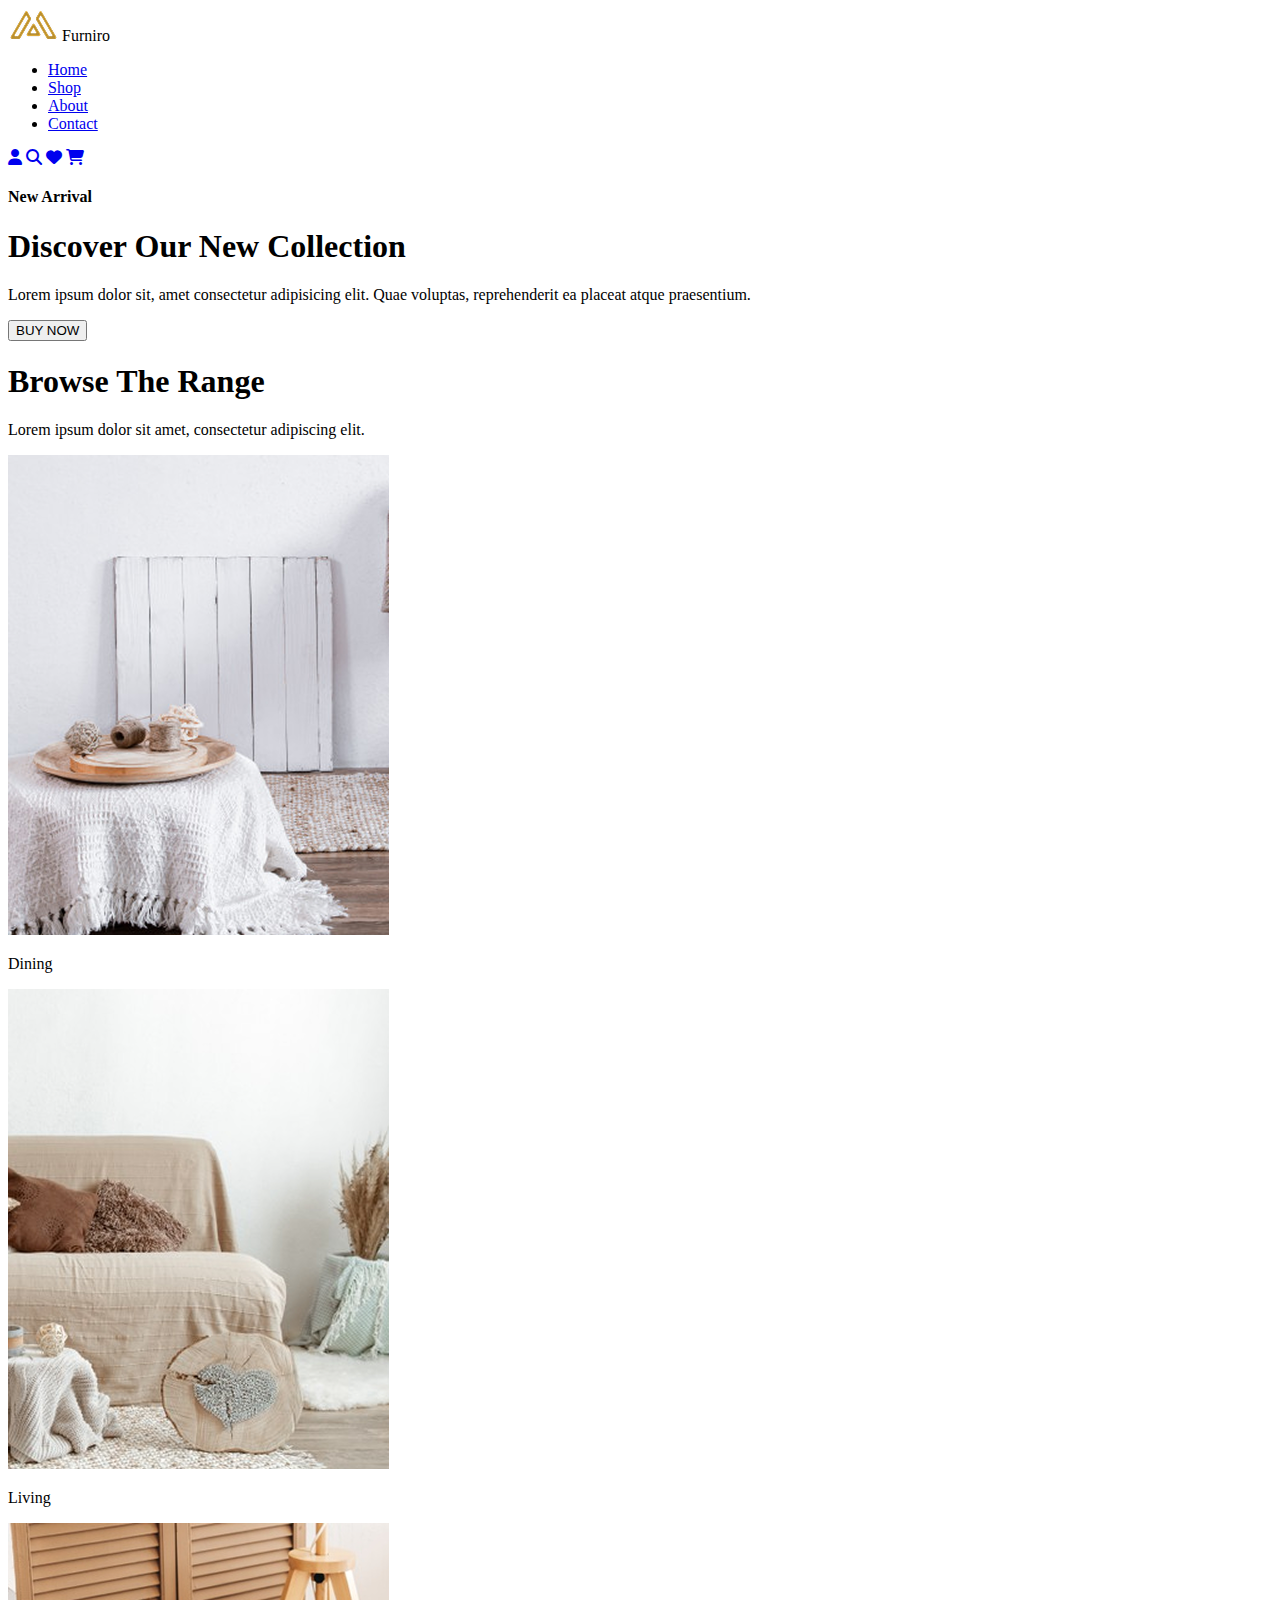
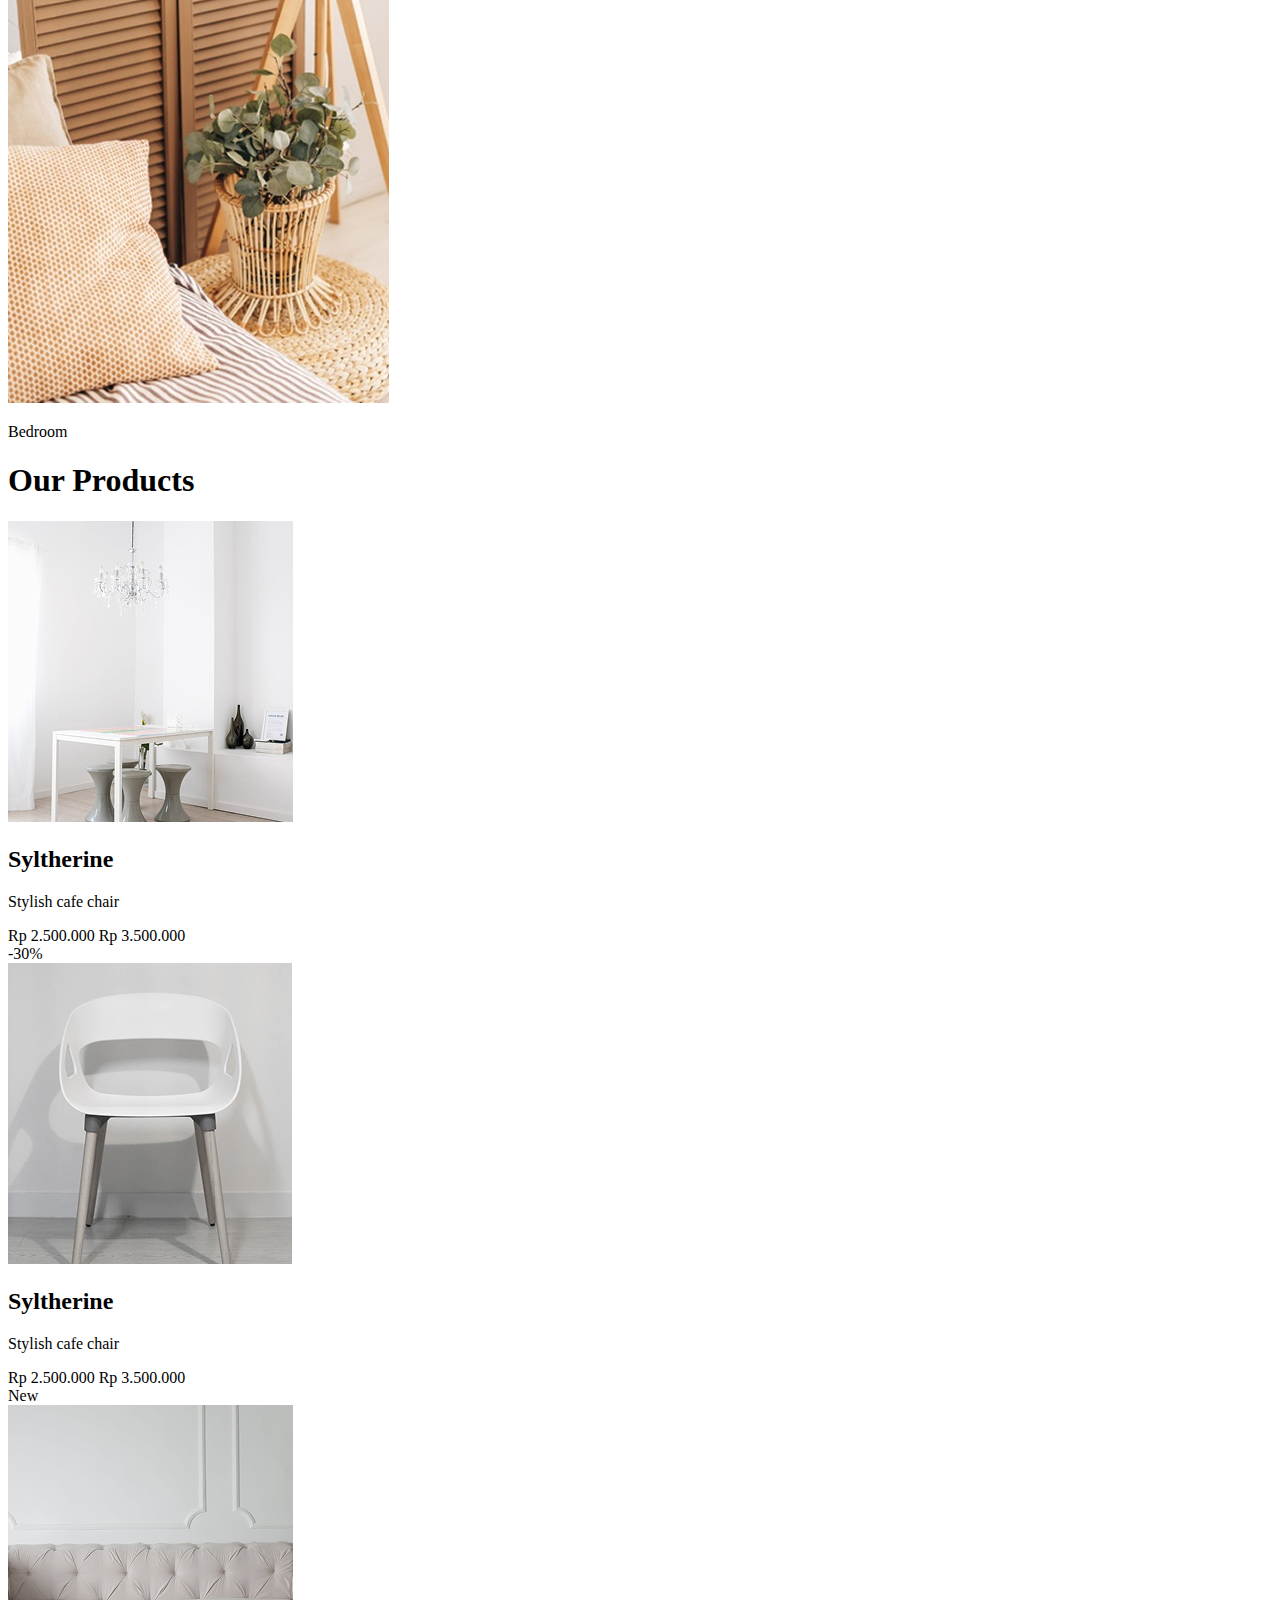
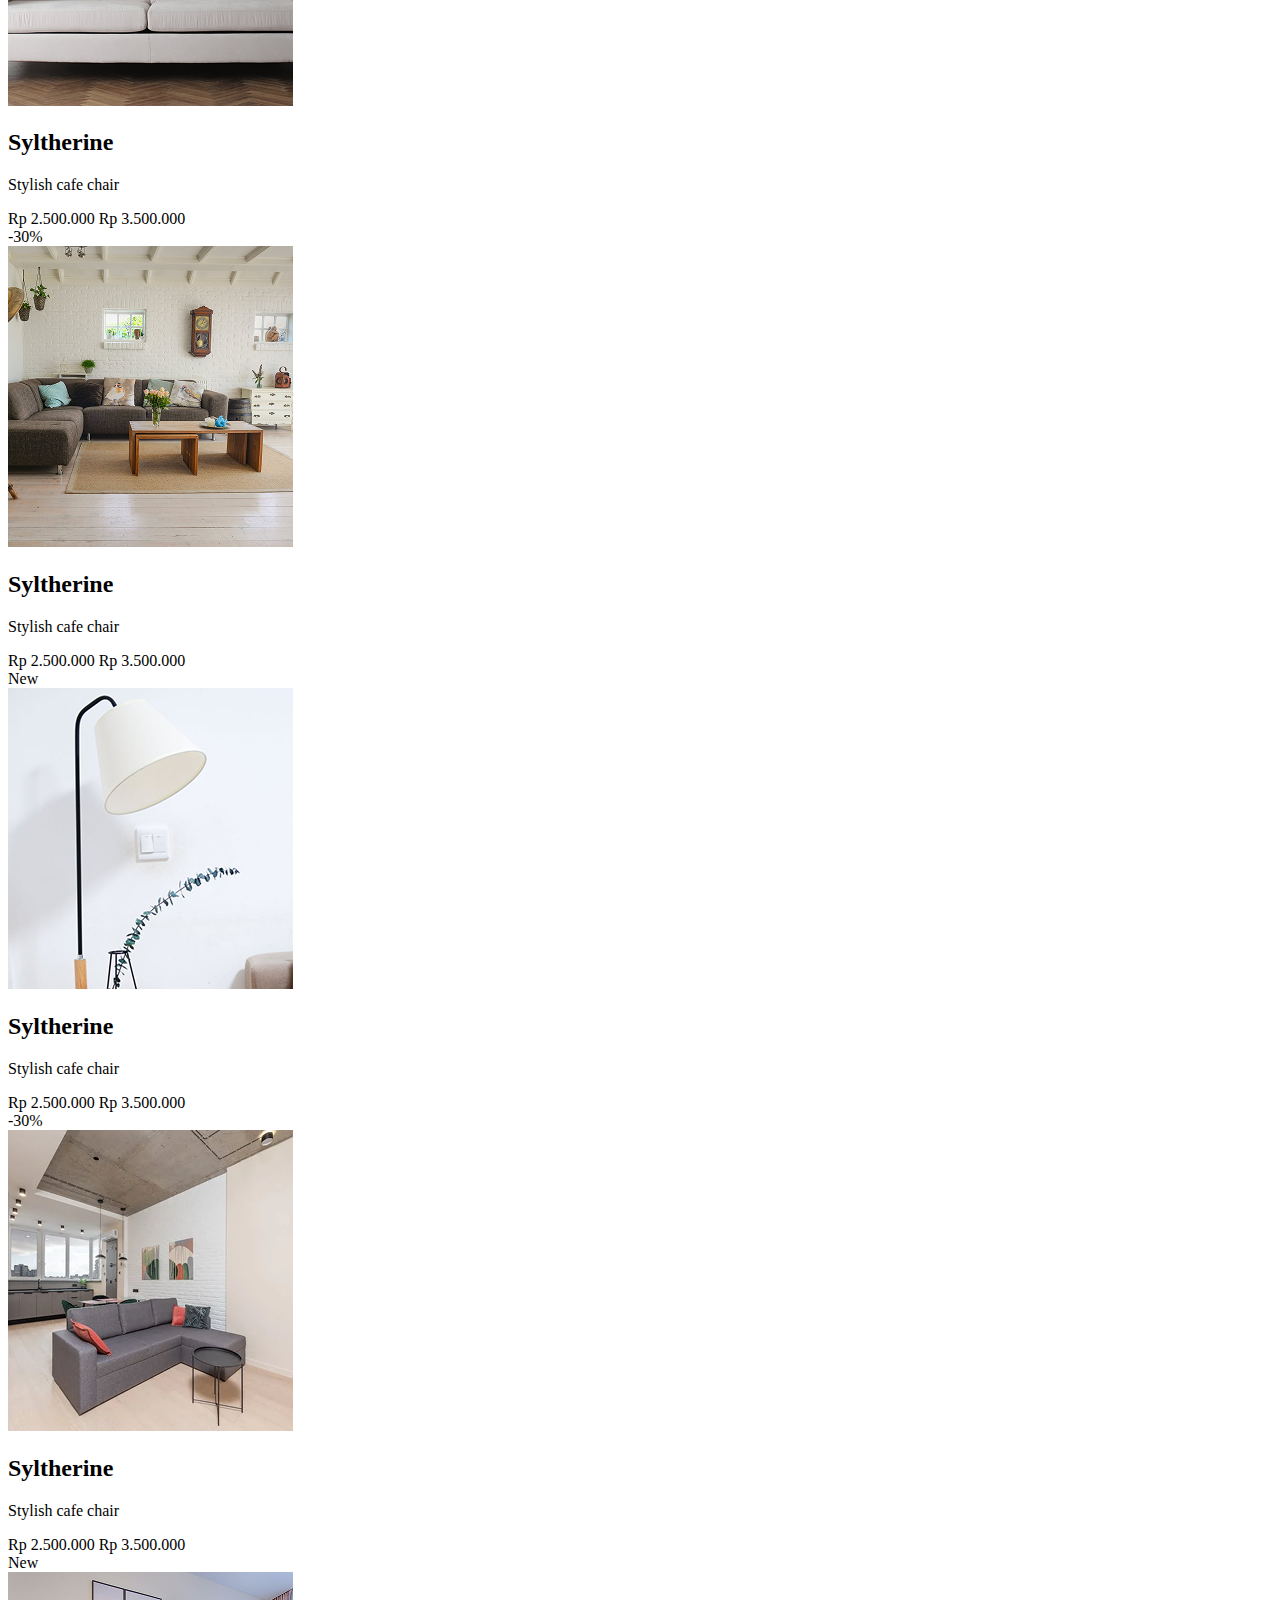
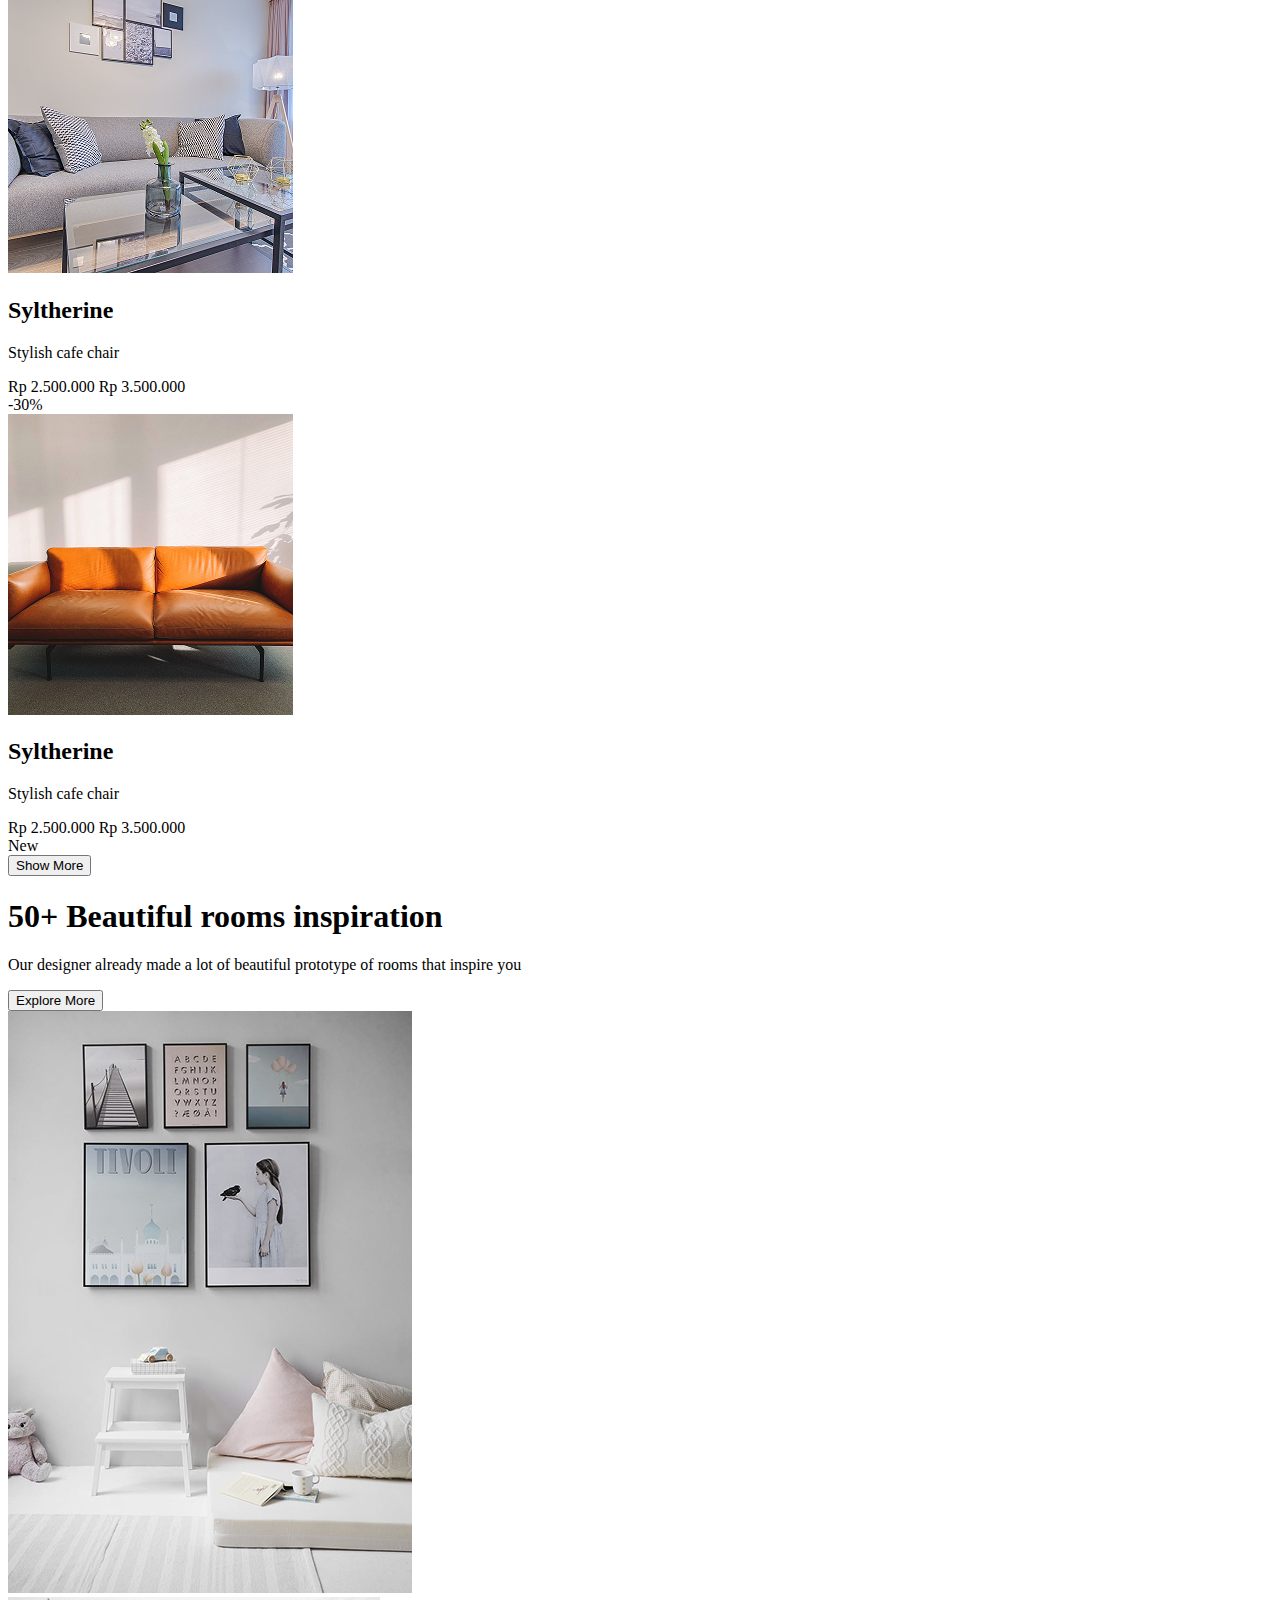
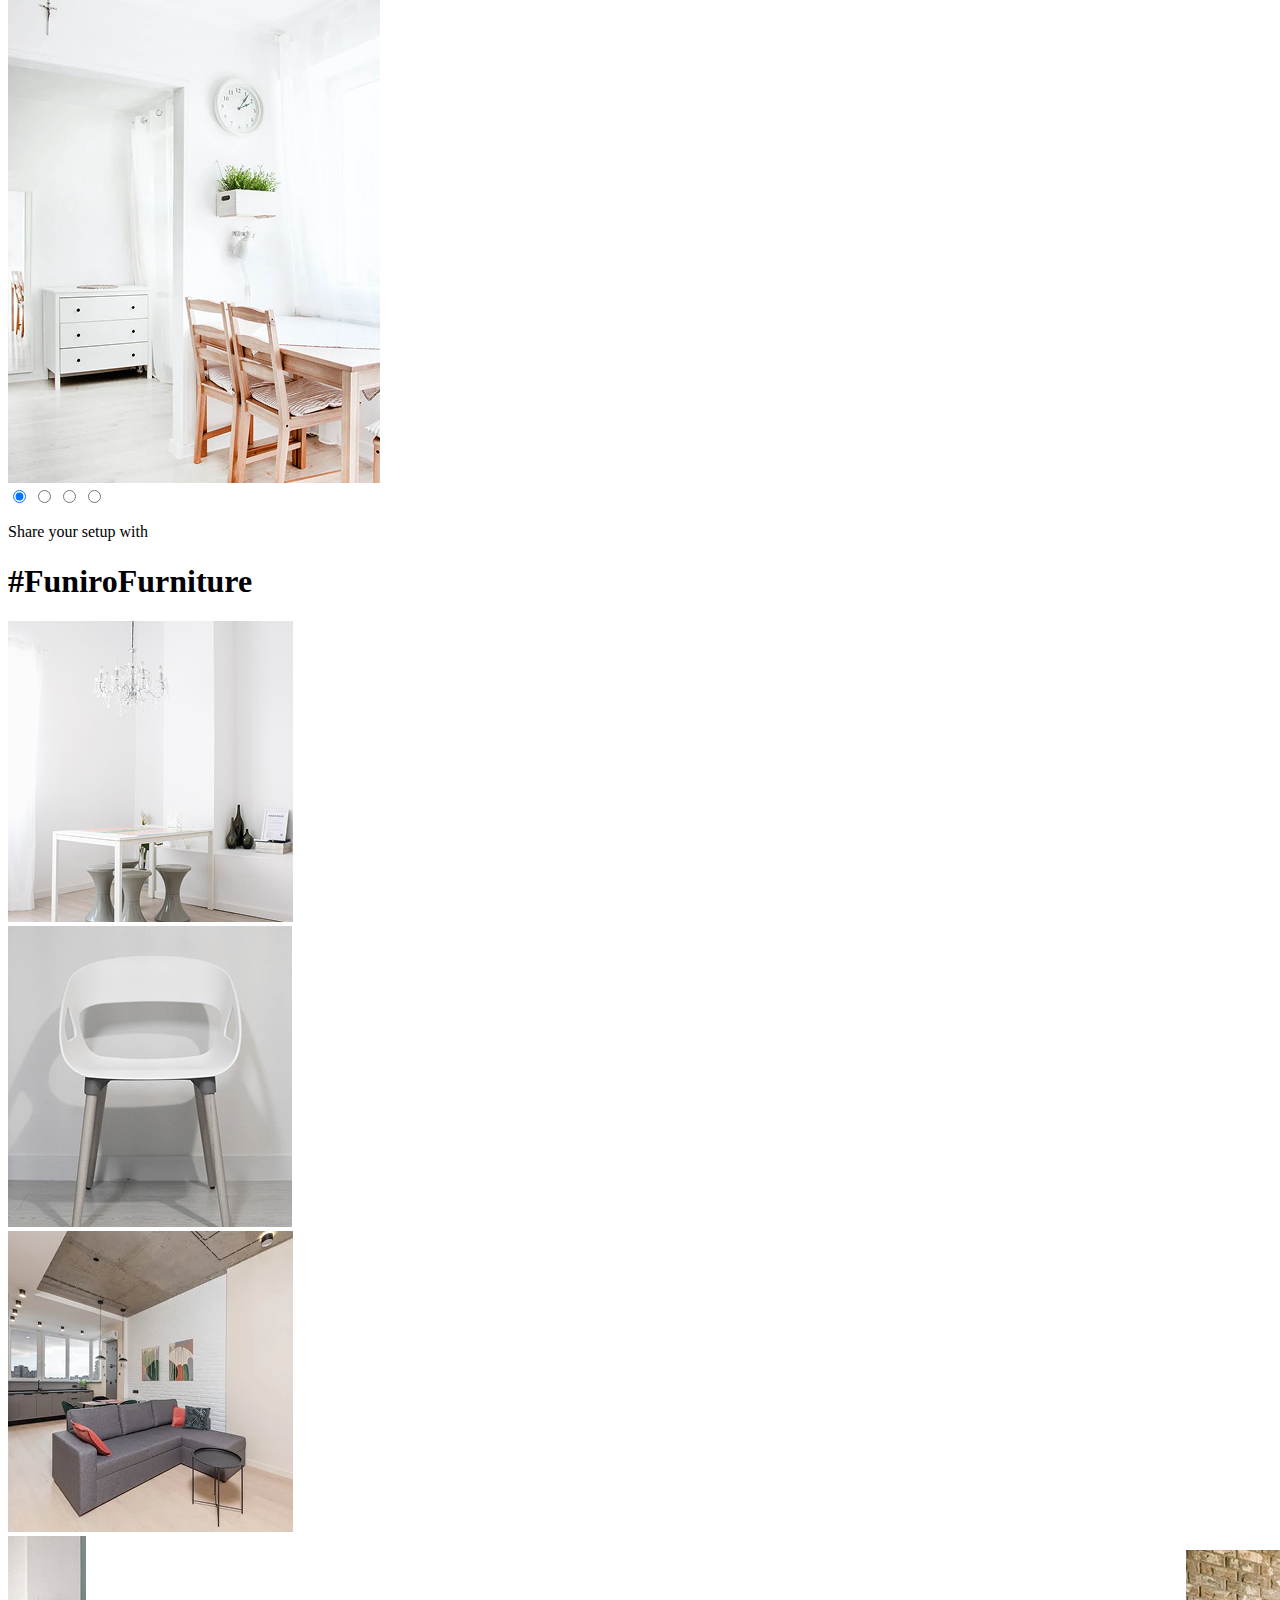
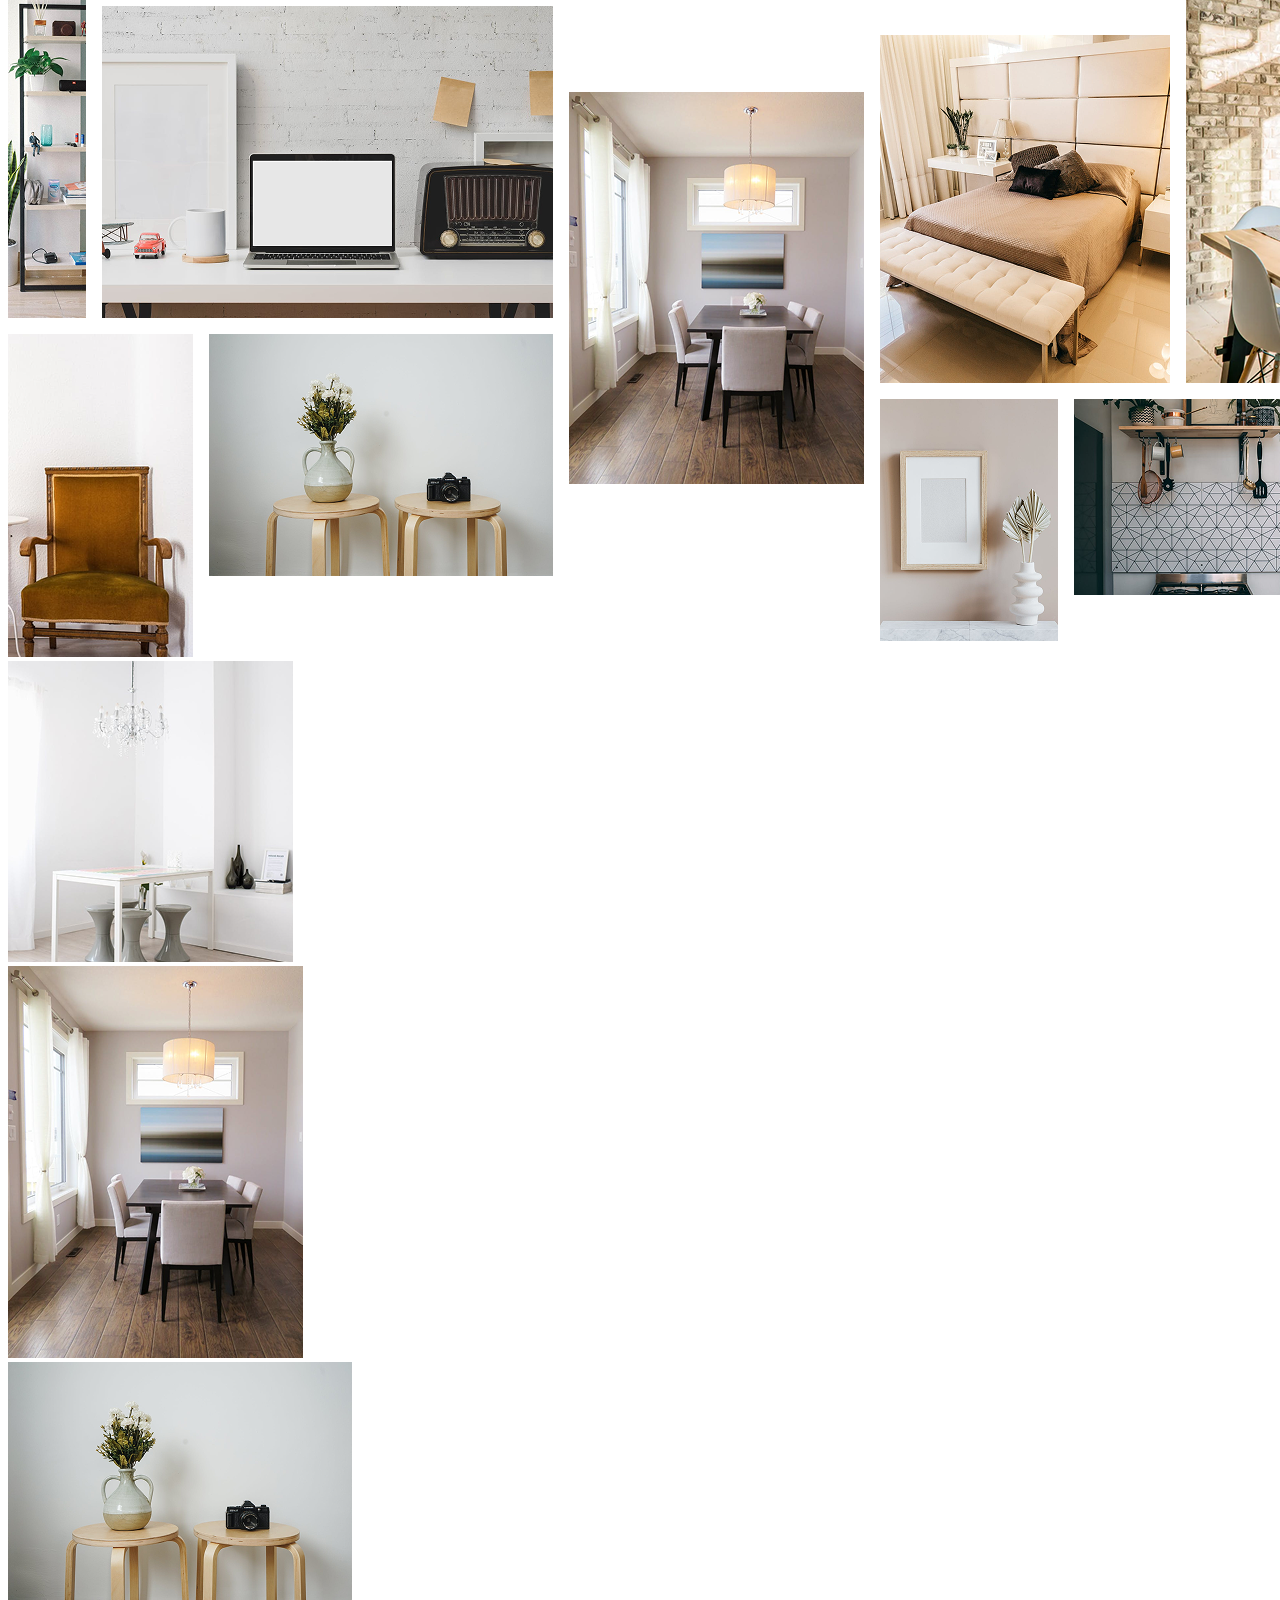
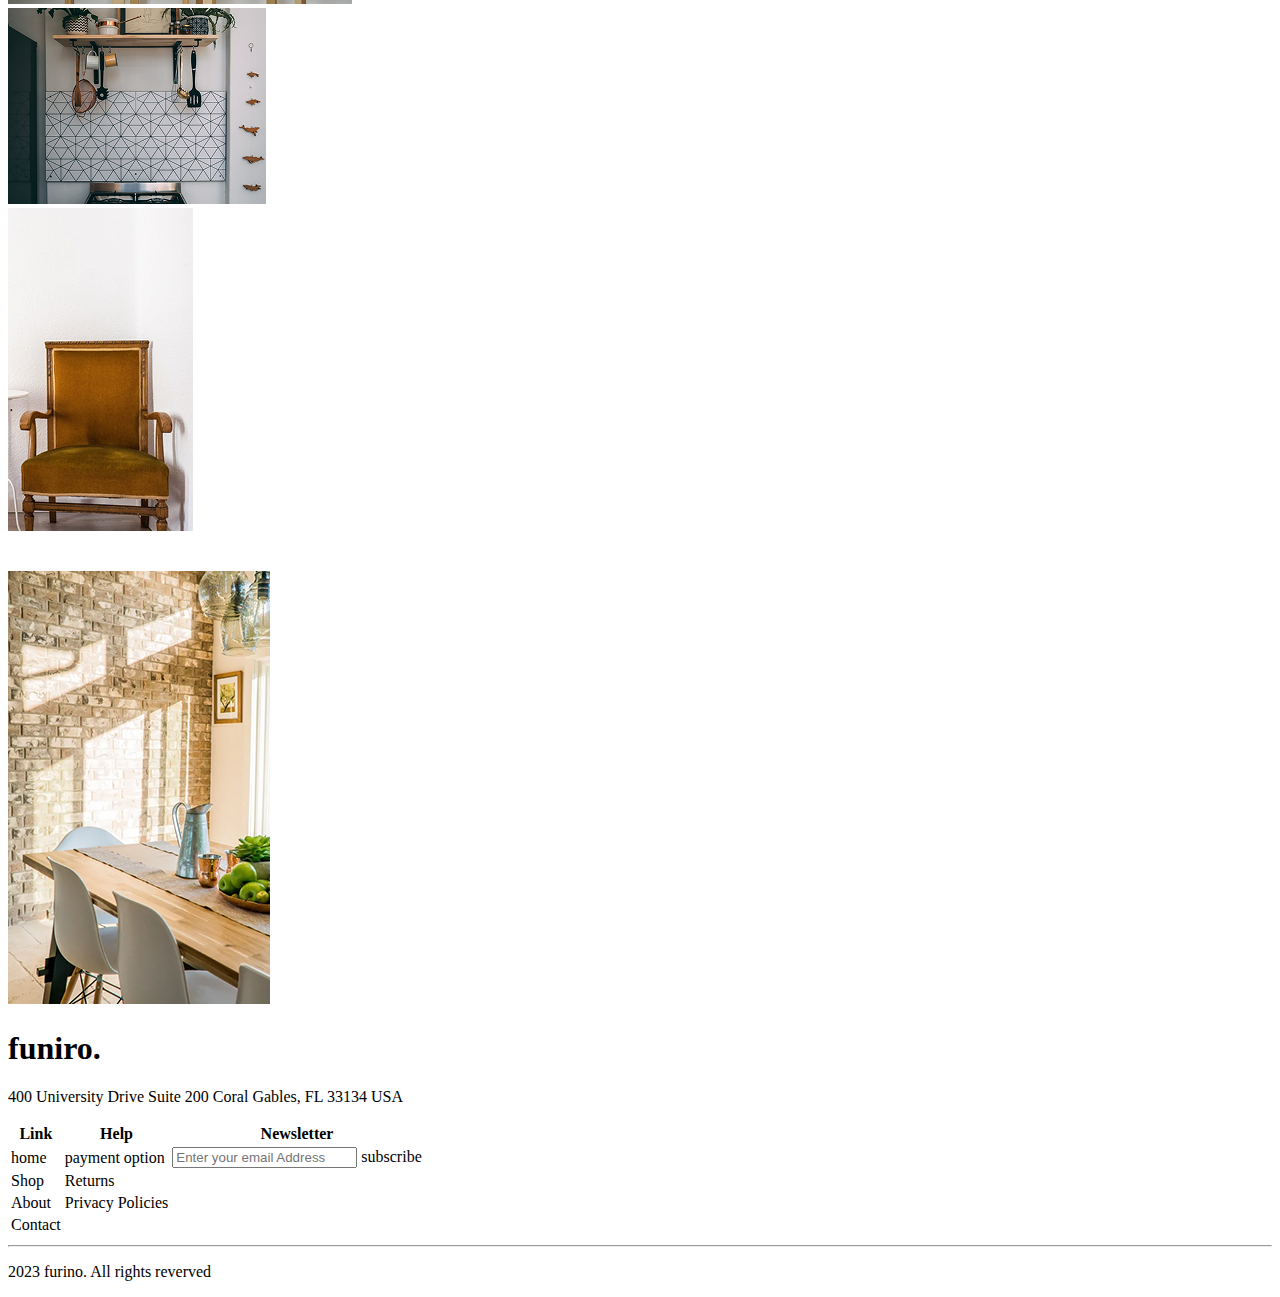
==== index.html @ c984dd86 "initial commit" ====
<!DOCTYPE html>
<html lang="en">
  <head>
    <meta charset="UTF-8" />
    <meta name="viewport" content="width=device-width, initial-scale=1.0" />
    <link
      rel="stylesheet"
      href="https://cdnjs.cloudflare.com/ajax/libs/font-awesome/6.4.0/css/all.min.css"
    />
    <link rel="stylesheet" href="/style/index.css" />
    <title>Document</title>
  </head>
  <body>
    <header>
      <nav class="main-nav">
        <div class="nav-logo">
          <img src="/images/Meubel House_Logos-05.png" alt="logo" />
          <span>Furniro</span>
        </div>
        <div class="nav-items">
          <ul>
            <li class="item"><a href="#">Home</a></li>
            <li class="item"><a href="shop.html">Shop</a></li>
            <li class="item"><a href="#">About</a></li>
            <li class="item"><a href="#">Contact</a></li>
          </ul>
        </div>
        <div class="nav-icons">
          <a href="#"><i class="fa-solid fa-user"></i></a>
          <a href="#"><i class="fa-solid fa-magnifying-glass"></i></a>
          <a href="#"><i class="fa-solid fa-heart"></i></a>
          <a href="#"><i class="fa-solid fa-cart-shopping"></i></a>
        </div>
      </nav>
    </header>
    <!-- NEW collection section -->
    <section class="new-collection-section">
       
        <div class="new-collection-card">
          <h4>New Arrival</h4>
          <h1>Discover Our New Collection</h1>
          <p>
            Lorem ipsum dolor sit, amet consectetur adipisicing elit. Quae
            voluptas, reprehenderit ea placeat atque praesentium.
          </p>
          <button class="buy-btn">BUY NOW</button>
        </div>
    </section>
    <section class="product-section">
      <div class="product-title">
        <h1>Browse The Range</h1>
        <p>Lorem ipsum dolor sit amet, consectetur adipiscing elit.</p>
      </div>
      <div class="product-images">
        <div class="image">
          <img src="/images/image 106.png" alt="" />
          <p>Dining</p>
        </div>
        <div class="image">
          <img src="/images/image 100.png" alt="" />
          <p>Living</p>
        </div>
        <div class="image">
          <img src="/images/image 101.png" alt="" />
          <p>Bedroom</p>
        </div>
      </div>
    </section>

    <!-- product-page-section -->

    <section class="product-page-section">
      <div class="product-page-title">
        <h1>Our Products</h1>
      </div>
      <div class="product-cards">
        <div class="product-card">
          <div class="product-img">
            <img src="/images/image 1.png" alt="" />
          </div>
          <div class="product-price">
            <h2 class="product-name">Syltherine</h2>
            <p>Stylish cafe chair</p>
            <span>Rp 2.500.000</span>
            <span>Rp 3.500.000</span>
          </div>
          <div class="discount-logo">
            <span>-30%</span>
          </div>
        </div>
        <div class="product-card">
          <div class="product-img">
            <img src="/images/image 2.png" alt="" />
          </div>
          <div class="product-price">
            <h2 class="product-name">Syltherine</h2>
            <p>Stylish cafe chair</p>
            <span>Rp 2.500.000</span>
            <span>Rp 3.500.000</span>
          </div>
          <div class="discount-logo">
            <span>New</span>
          </div>
        </div>
        <div class="product-card">
          <div class="product-img">
            <img src="/images/image 3.png" alt="" />
          </div>
          <div class="product-price">
            <h2 class="product-name">Syltherine</h2>
            <p>Stylish cafe chair</p>
            <span>Rp 2.500.000</span>
            <span>Rp 3.500.000</span>
          </div>
          <div class="discount-logo">
            <span>-30%</span>
          </div>
        </div>
        <div class="product-card">
          <div class="product-img">
            <img src="/images/Images.png" alt="" />
          </div>
          <div class="product-price">
            <h2 class="product-name">Syltherine</h2>
            <p>Stylish cafe chair</p>
            <span>Rp 2.500.000</span>
            <span>Rp 3.500.000</span>
          </div>
          <div class="discount-logo">
            <span>New </span>
          </div>
        </div>
        <div class="product-card">
          <div class="product-img">
            <img src="/images/image 9.png" alt="" />
          </div>
          <div class="product-price">
            <h2 class="product-name">Syltherine</h2>
            <p>Stylish cafe chair</p>
            <span>Rp 2.500.000</span>
            <span>Rp 3.500.000</span>
          </div>
          <div class="discount-logo">
            <span>-30%</span>
          </div>
        </div>
        <div class="product-card">
          <div class="product-img">
            <img src="/images/image 6.png" alt="" />
          </div>
          <div class="product-price">
            <h2 class="product-name">Syltherine</h2>
            <p>Stylish cafe chair</p>
            <span>Rp 2.500.000</span>
            <span>Rp 3.500.000</span>
          </div>
          <div class="discount-logo">
            <span>New</span>
          </div>
        </div>
        <div class="product-card">
          <div class="product-img">
            <img src="/images/image 7.png" alt="" />
          </div>
          <div class="product-price">
            <h2 class="product-name">Syltherine</h2>
            <p>Stylish cafe chair</p>
            <span>Rp 2.500.000</span>
            <span>Rp 3.500.000</span>
          </div>
          <div class="discount-logo">
            <span>-30%</span>
          </div>
        </div>
        <div class="product-card">
            <div class="product-img">
              <img src="/images/Images (1).png" alt="" />
            </div>
            <div class="product-price">
              <h2 class="product-name">Syltherine</h2>
              <p>Stylish cafe chair</p>
              <span>Rp 2.500.000</span>
              <span>Rp 3.500.000</span>
            </div>
            <div class="discount-logo">
              <span>New</span>
            </div>
          </div>
          
    </div>
    <div class="show-more-btn">
        <button class="product-btn">Show More</button>
    </div>
      </div>
    </section>

                    <!-- product slider section -->

    <section class="product-pic-slider-section">

        <div class="slider-section">
            <div class="section-left">
           <div>
             <h1>50+ Beautiful rooms 
                inspiration</h1>
                <p>Our designer already made a lot of beautiful prototype of rooms that inspire you</p>
                <button class="explore-btn">Explore More</button>
           </div>
            </div>
            <div class="section-right">
                <img src="/images/Rectangle 24 (1).png" alt="">
               <div>
                <div class="img-slider">
                  <img src="/images/Rectangle 25.png" alt="">
                  
               </div>
                  
                  <div class="product-slider-select">
                    <input type="radio" name="select" id="" checked/>
                    <input type="radio" name="select" id="">
                    <input type="radio" name="select" id="">
                    <input type="radio" name="select" id="">
                  </div>
                
                </div>
            </div>
        </div>
    </section>
    

                           <!-- product photo gallery section -->

        <section class="product-photo-gallery">
         <div class="photo-gallery-title">
          <p>Share your setup with  </p>
          <h1>
            #FuniroFurniture
          </h1>
         </div>

             <div class="photo-gallery">
              <div class="column">
                <div class="photo">
                  <img src="images/image 1.png" alt="">
                </div>
                <div class="photo">
                  <img src="images/image 2.png" alt="">
                </div>
                <div class="photo">
                  <img src="images/image 6.png" alt="">
                </div>
              </div>
              
              <div class="column">
                <div class="photo">
                  <img src="images/Img1.png" alt="">
                </div>
                <div class="photo">
                  <img src="images/image 1.png" alt="">
                </div>
                <div class="photo">
                  <img src="images/Rectangle 40.png" alt="">
                </div>
              </div>
              <div class="column">
                <div class="photo">
                  <img src="images/Rectangle 39.png" alt="">
                </div>
                <div class="photo">
                  <img src="images/Rectangle 44.png" alt="">
                </div>
                <div class="photo">
                  <img src="images/Rectangle 37.png" alt="">
                </div>
              </div>
              <div class="column">
                <div class="photo">
                  <img src="images/Rectangle 41" alt="">
                </div>
                <div class="photo">
                  <img src="images/Rectangle 43" alt="">
                </div>
                <div class="photo">
                  <img src="images/Rectangle 45.png" alt="">
                </div>
              </div>
             </div>
        </section>    


               <!-- footer section             -->

       <section class="footer-section">
        <div class="footer">
        <div class="footer-left">
            <h1>funiro.</h1>
           <p>400 University Drive Suite 200 Coral Gables,
             FL 33134 USA</p>
        </div>
        <div class="footer-right">
            <table>
              <tr>
                <th>Link</th>
                <th>Help</th>
                <th>Newsletter</th>
                
              </tr>
              <tr>
                <td>home</td>
                <td> payment option</td>
                <td><input type="email" placeholder="Enter your email Address"> <span>subscribe</span></td> 
              </tr>
              <tr>
                <td>Shop</td>
                <td>Returns</td>
              </tr>
              <tr>
                <td>About</td>
                <td>Privacy Policies</td>
              </tr>
              <tr>
                <td>Contact</td>
              </tr>

            </table>
        </div>
      </div>
       <div class="reserve">
        <hr>
        <p>2023 furino. All rights reverved</p>
       </div>
       </section>
  </body>
</html>
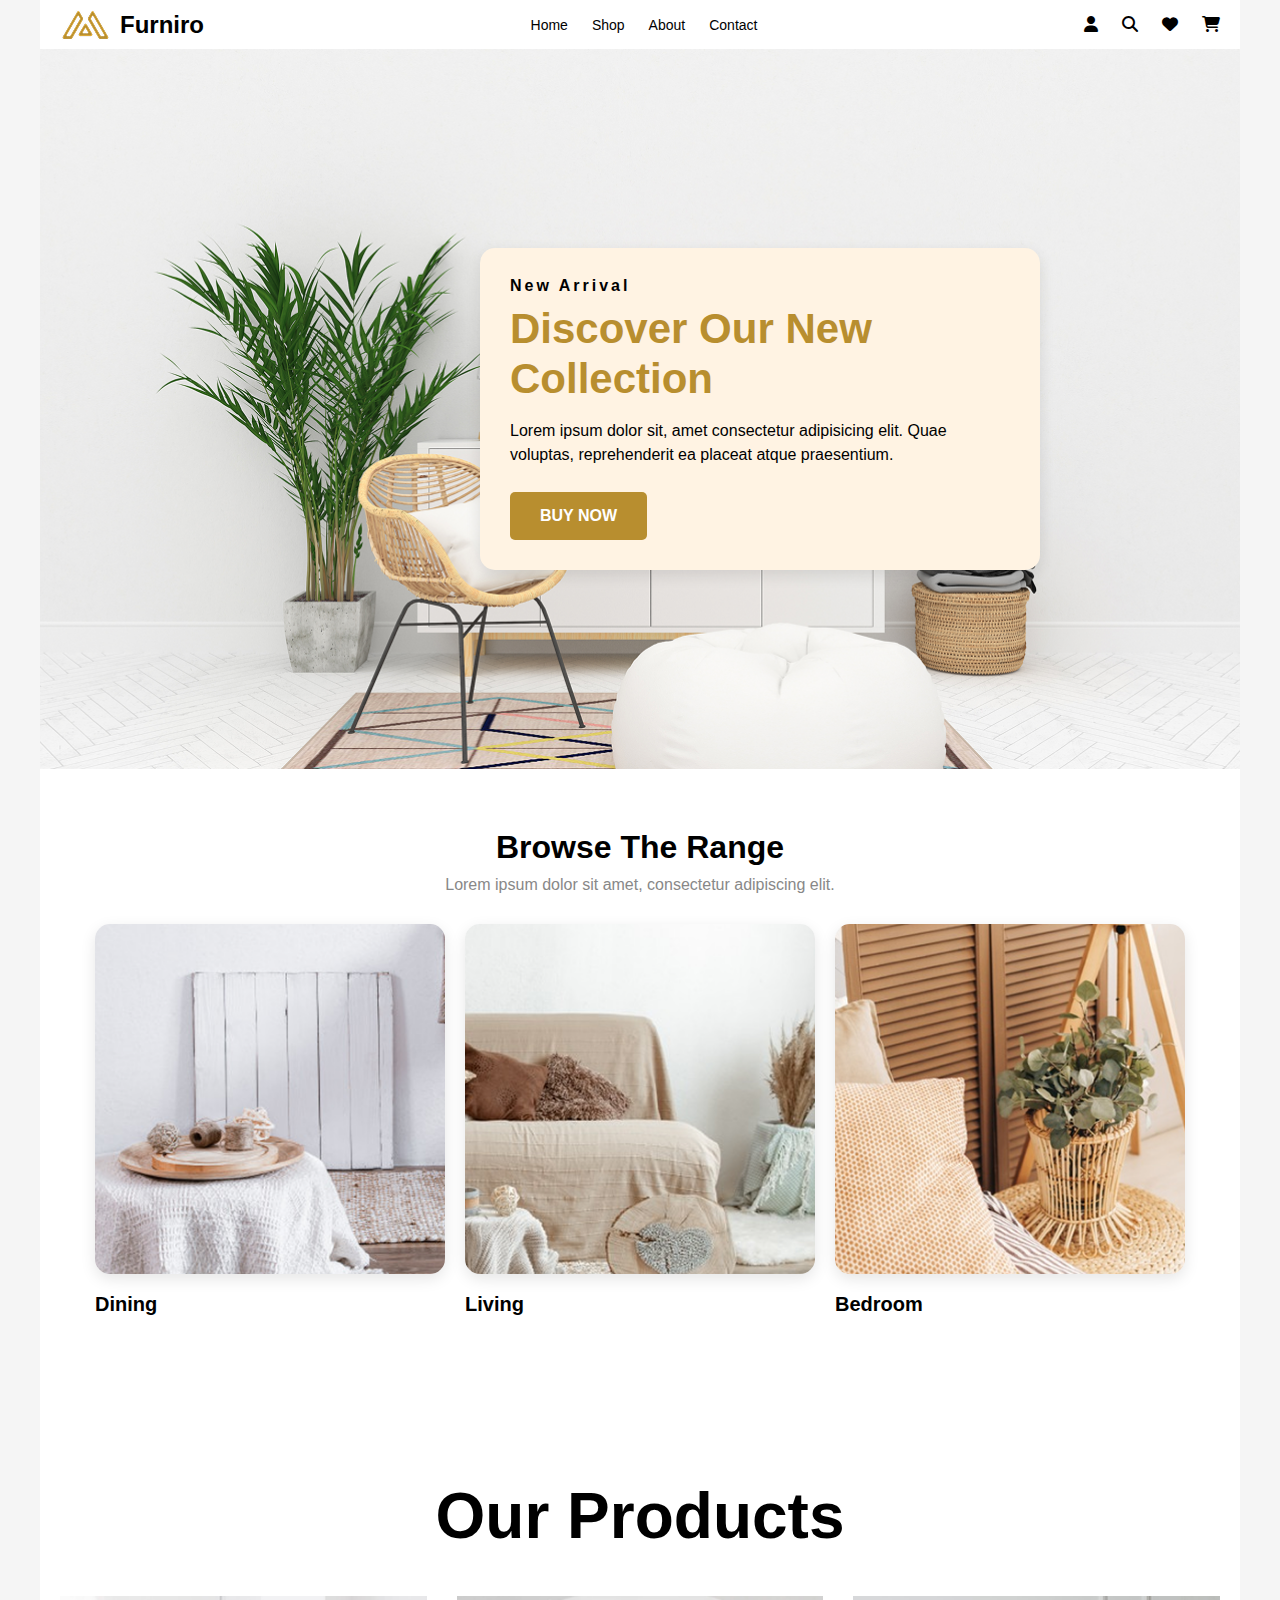
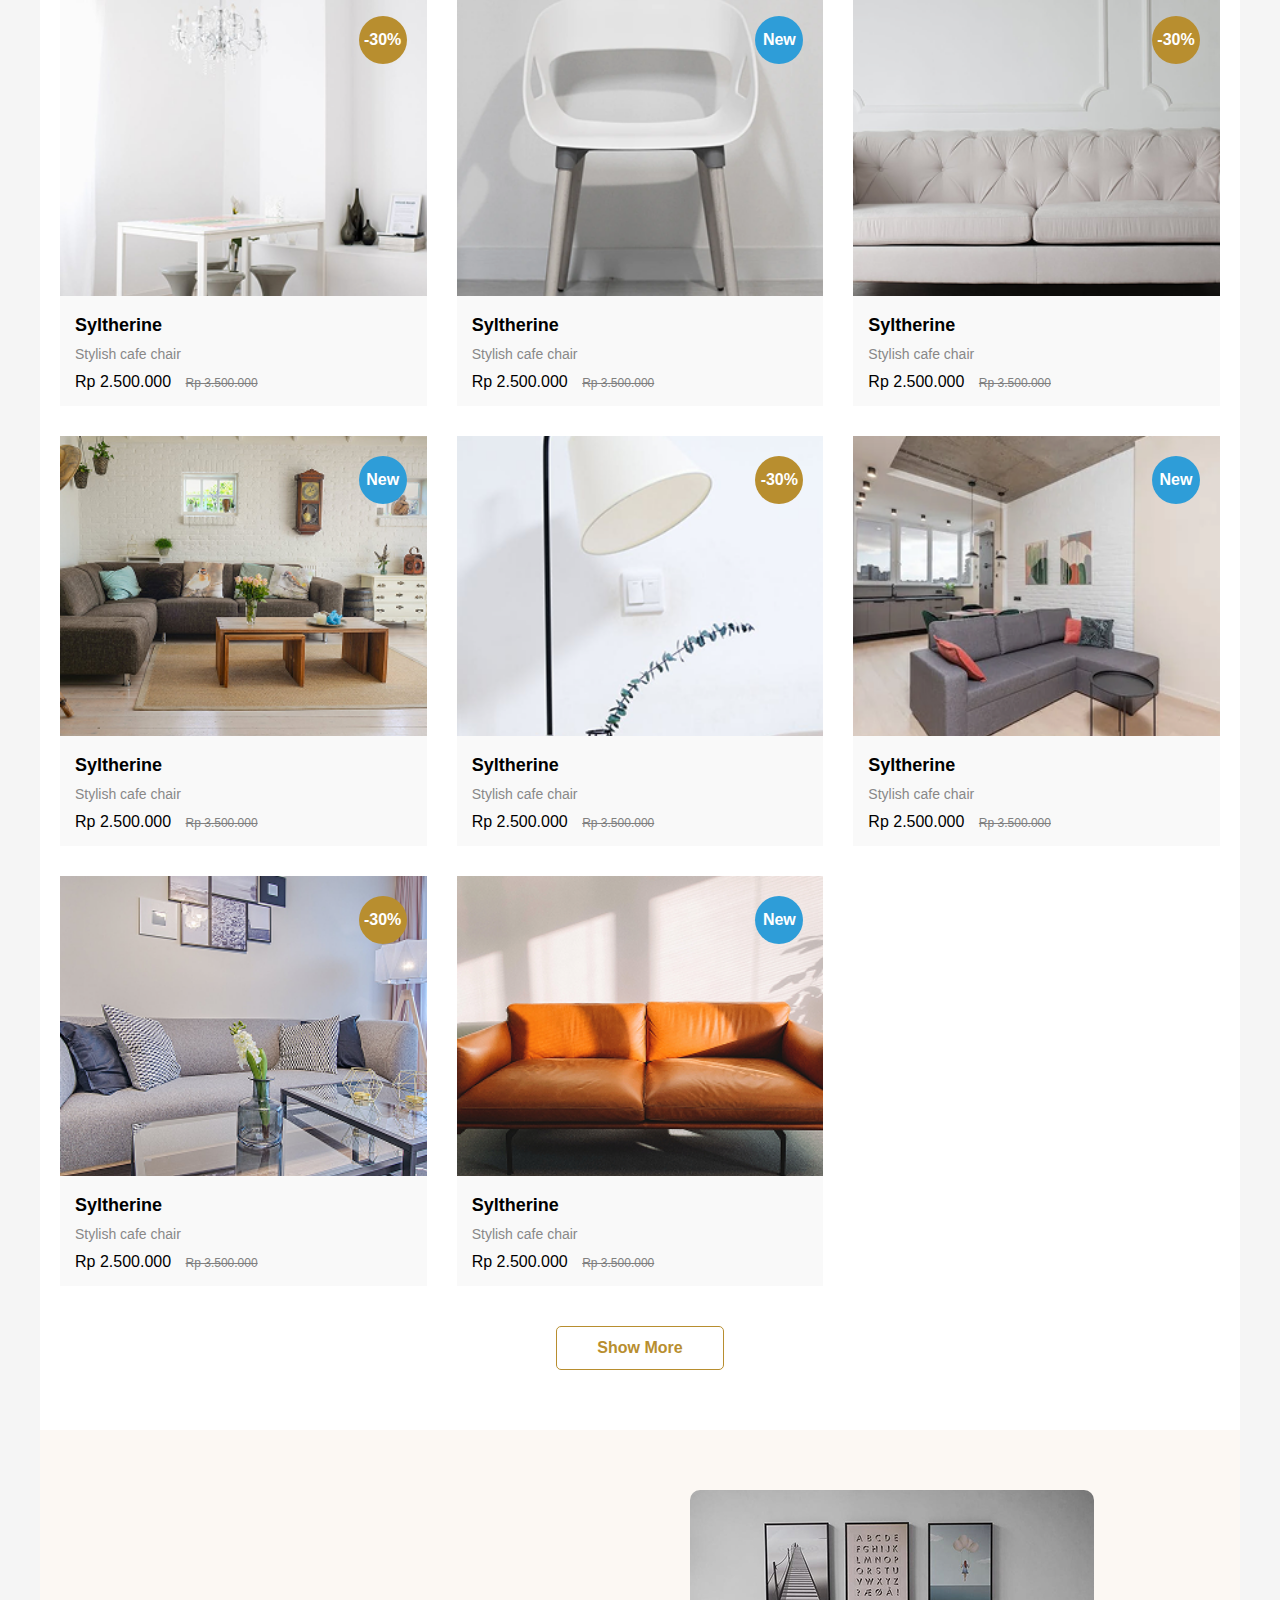
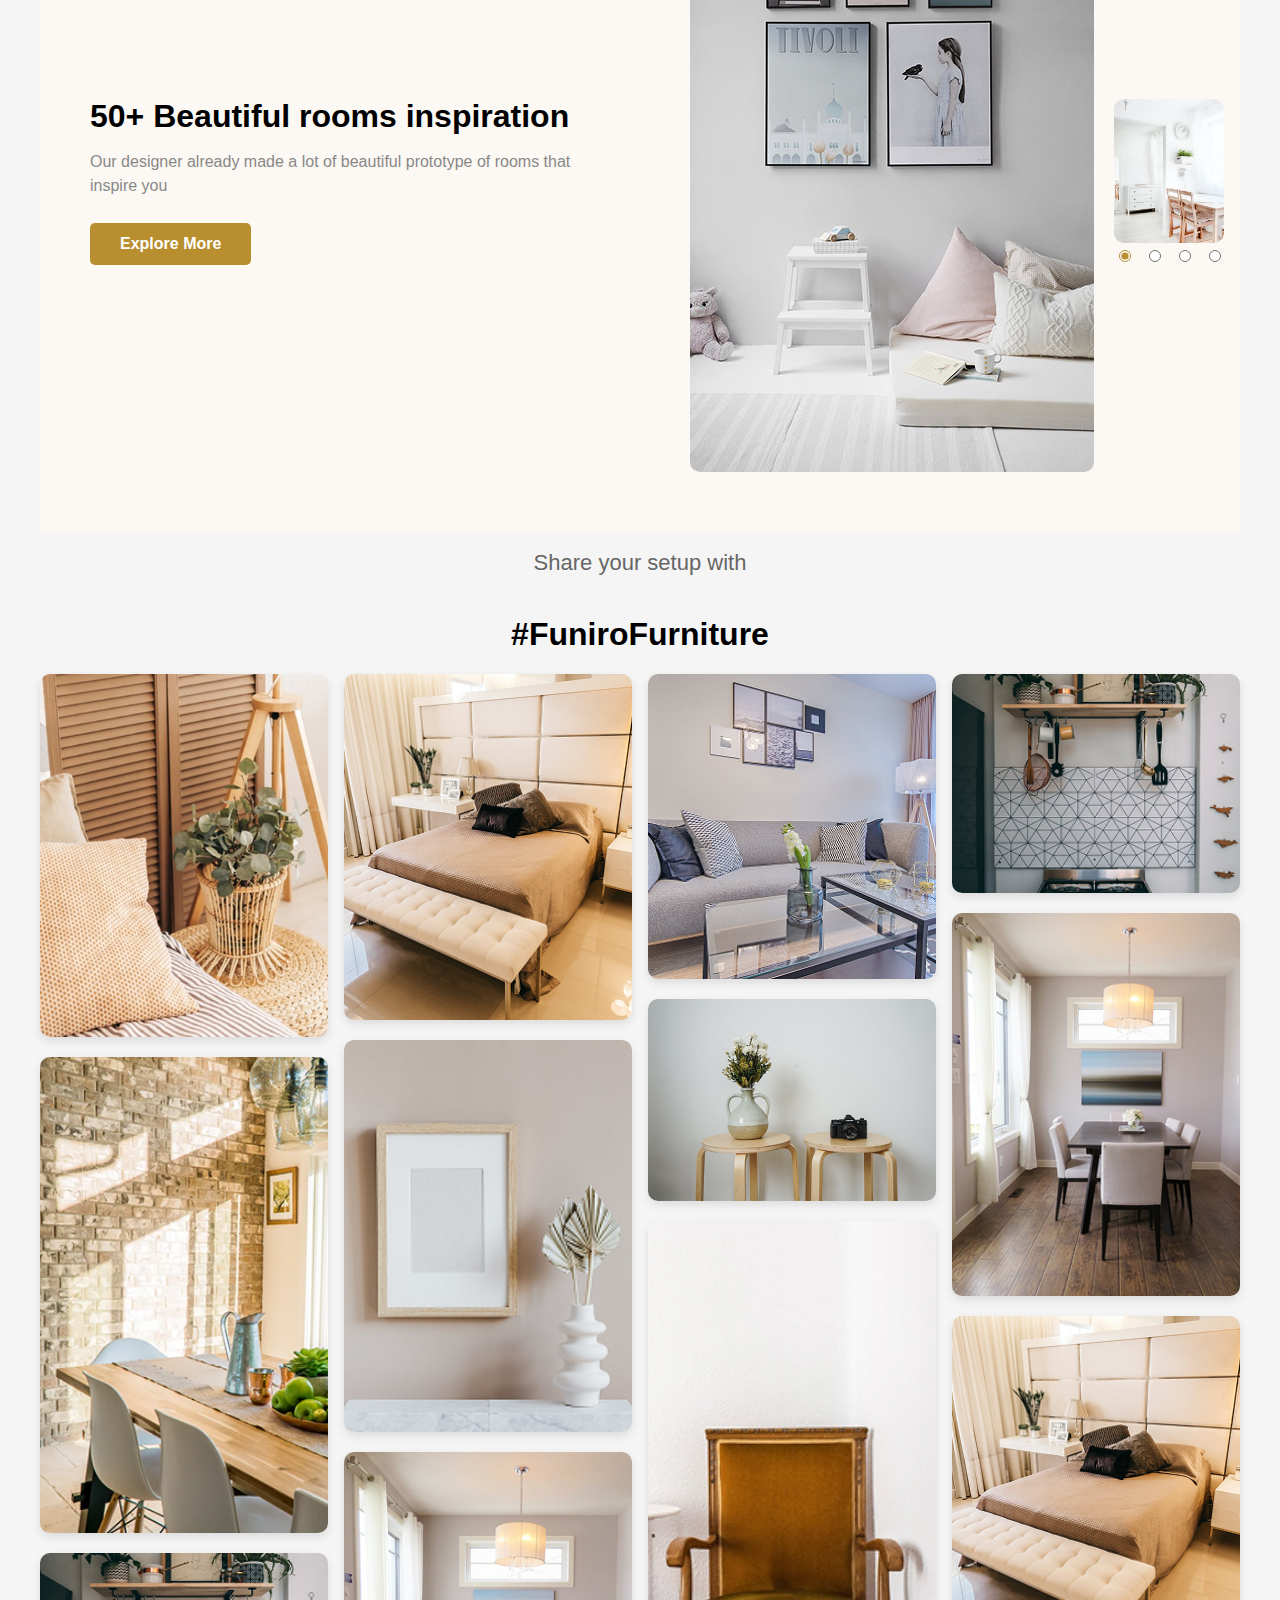
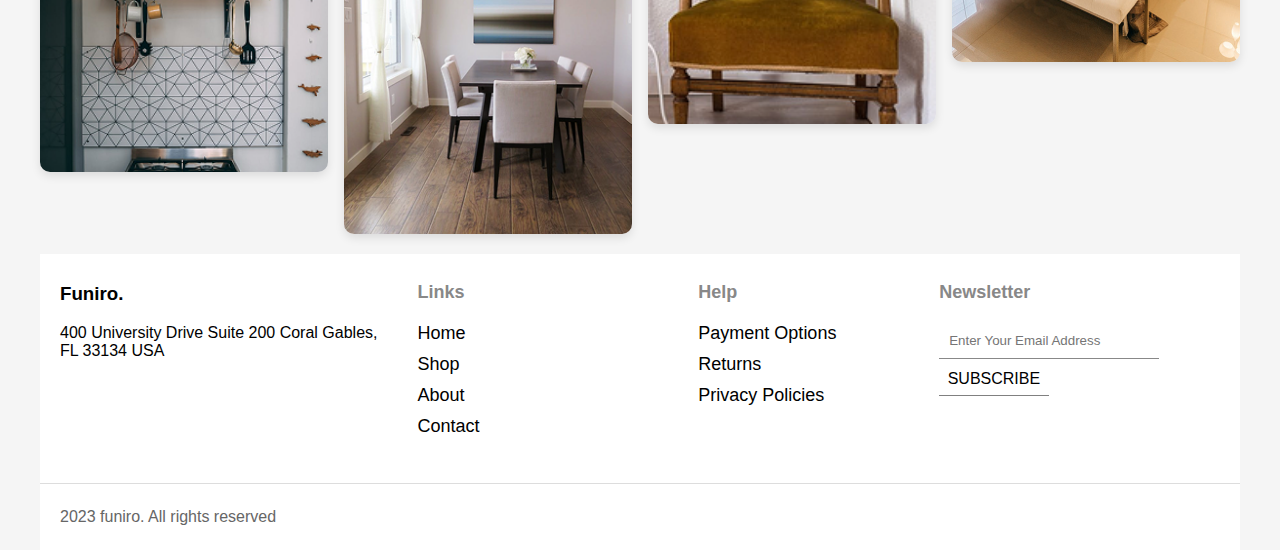
==== commit 798a4e1c: "contact cart blog checkout page update" ====
--- a/index.html
+++ b/index.html
@@ -22,7 +22,7 @@
             <li class="item"><a href="#">Home</a></li>
             <li class="item"><a href="shop.html">Shop</a></li>
             <li class="item"><a href="#">About</a></li>
-            <li class="item"><a href="#">Contact</a></li>
+            <li class="item"><a href="contact.html">Contact</a></li>
           </ul>
         </div>
         <div class="nav-icons">
@@ -230,105 +230,97 @@
 
                            <!-- product photo gallery section -->
 
-        <section class="product-photo-gallery">
-         <div class="photo-gallery-title">
-          <p>Share your setup with  </p>
-          <h1>
-            #FuniroFurniture
-          </h1>
-         </div>
-
-             <div class="photo-gallery">
-              <div class="column">
-                <div class="photo">
-                  <img src="images/image 1.png" alt="">
-                </div>
-                <div class="photo">
-                  <img src="images/image 2.png" alt="">
-                </div>
-                <div class="photo">
-                  <img src="images/image 6.png" alt="">
-                </div>
-              </div>
-              
-              <div class="column">
-                <div class="photo">
-                  <img src="images/Img1.png" alt="">
-                </div>
-                <div class="photo">
-                  <img src="images/image 1.png" alt="">
-                </div>
-                <div class="photo">
-                  <img src="images/Rectangle 40.png" alt="">
-                </div>
-              </div>
-              <div class="column">
-                <div class="photo">
-                  <img src="images/Rectangle 39.png" alt="">
-                </div>
-                <div class="photo">
-                  <img src="images/Rectangle 44.png" alt="">
-                </div>
-                <div class="photo">
-                  <img src="images/Rectangle 37.png" alt="">
-                </div>
-              </div>
-              <div class="column">
-                <div class="photo">
-                  <img src="images/Rectangle 41" alt="">
-                </div>
-                <div class="photo">
-                  <img src="images/Rectangle 43" alt="">
-                </div>
-                <div class="photo">
-                  <img src="images/Rectangle 45.png" alt="">
-                </div>
-              </div>
-             </div>
-        </section>    
-
+                           <section class="gallery-section">
+                            <div class="gallery-header">
+                              <h2>Share your setup with</h2>
+                              <h1>#FuniroFurniture</h1>
+                            </div>
+                            <div class="masonry">
+                              <div class="item">
+                                <img src="/images/image 101.png" alt="Image 1" />
+                              </div>
+                              <div class="item">
+                                <img src="/images/Rectangle 45.png" alt="Image 2" />
+                              </div>
+                              <div class="item">
+                                <img src="/images/Rectangle 44.png" alt="Image 3" />
+                              </div>
+                              <div class="item">
+                                <img src="/images/Rectangle 43.png" alt="Image 4" />
+                              </div>
+                              <div class="item">
+                                <img src="/images/Rectangle 41.png" alt="Image 5" />
+                              </div>
+                              <div class="item">
+                                <img src="/images/Rectangle 40.png" alt="Image 6" />
+                              </div>
+                              <div class="item">
+                                <img src="/images/image 7 (11).png" alt="Image 7" />
+                              </div>
+                              <div class="item">
+                                <img src="/images/Rectangle 39.png" alt="Image 8" />
+                              </div>
+                              <div class="item">
+                                <img src="/images/Rectangle 37.png" alt="Image 9" />
+                              </div>
+                              <div class="item">
+                                <img src="/images/Rectangle 44.png" alt="Image 3" />
+                              </div>
+                              <div class="item">
+                                <img src="/images/Rectangle 40.png" alt="Image 6" />
+                              </div>
+                              <div class="item">
+                                <img src="/images/Rectangle 43.png" alt="Image 4" />
+                              </div>
+                            </div>
+                          </section>
 
                <!-- footer section             -->
 
-       <section class="footer-section">
-        <div class="footer">
-        <div class="footer-left">
-            <h1>funiro.</h1>
-           <p>400 University Drive Suite 200 Coral Gables,
-             FL 33134 USA</p>
-        </div>
-        <div class="footer-right">
-            <table>
-              <tr>
-                <th>Link</th>
-                <th>Help</th>
-                <th>Newsletter</th>
+          
+
+                <footer class="footer-main">
+                <div class="footer-left">
+                  <h3>Funiro.</h3>
+                  <p>
+                    400 University Drive Suite 200 Coral Gables,<br />
+                    FL 33134 USA
+                  </p>
+                </div>
+          
+               
+                <div class="footer-column">
+                 
+                  <ul>
+                    <h3>Links</h3>
+                    <li>Home </li>
+                    <li>Shop</li>
+                    <li>About</li>
+                    <li>Contact</li>
+                  </ul>
+                </div>
+          
+                <div class="footer-column">
+                  
+                  <ul>
+                    <h3>Help</h3>
+                    <li>Payment Options</li>
+                    <li>Returns</li>
+                    <li>Privacy Policies</li>
+                  </ul>
+                </div>
+          
+                <div class="footer-column">
+                  <h3>Newsletter</h3>
+                  <input type="email" placeholder="Enter Your Email Address" />
+                  
+                  <span class="subscribe">SUBSCRIBE</span>
+                </div>
                 
-              </tr>
-              <tr>
-                <td>home</td>
-                <td> payment option</td>
-                <td><input type="email" placeholder="Enter your email Address"> <span>subscribe</span></td> 
-              </tr>
-              <tr>
-                <td>Shop</td>
-                <td>Returns</td>
-              </tr>
-              <tr>
-                <td>About</td>
-                <td>Privacy Policies</td>
-              </tr>
-              <tr>
-                <td>Contact</td>
-              </tr>
-
-            </table>
-        </div>
-      </div>
-       <div class="reserve">
-        <hr>
-        <p>2023 furino. All rights reverved</p>
-       </div>
-       </section>
+              </footer>
+
+             
+              <!-- Bottom Copyright -->
+              <div class="footer-bottom">2023 funiro. All rights reserved</div>
   </body>
 </html>
--- a/style/index.css
+++ b/style/index.css
@@ -0,0 +1,699 @@
+/* Base Styles */
+html,
+body {
+  margin: 0;
+  padding: 0;
+  background-color: #f5f5f5;
+  box-sizing: border-box;
+  font-family: "Poppins", sans-serif;
+}
+
+body {
+  padding: 0 20px;
+  background-color: #f5f5f5;
+  overflow-x: hidden;
+  max-width: 1440px;
+  margin: 0 auto;
+}
+
+:root {
+  --primary-color: #b88e2f;
+  --secondary-color: #ffffff;
+  --tertiary-color: #888888;
+}
+
+/* Header Styles */
+header {
+  background-color: #ffffff;
+  position: sticky;
+  top: 0;
+  z-index: 100;
+}
+
+.main-nav {
+  padding: 8px 20px;
+  display: flex;
+  justify-content: space-between;
+  align-items: center;
+  /* max-width: 1400px;
+  margin: 0 auto; */
+}
+
+.nav-logo {
+  display: flex;
+  align-items: center;
+  gap: 10px;
+}
+
+.nav-logo span {
+  font-family: "Montserrat", sans-serif;
+  font-size: 24px;
+  font-weight: 700;
+  color: #000;
+  line-height: 100%;
+}
+
+.nav-items ul {
+  display: flex;
+  align-items: center;
+  list-style: none;
+  gap: 1.5em;
+  margin: 0;
+  padding: 0;
+}
+
+.nav-items ul li {
+  color: #000;
+  display: inline-block;
+  position: relative;
+}
+
+.nav-items ul li a {
+  text-decoration: none;
+  font-size: 14px;
+  color: black;
+  font-weight: 400;
+  transition: color 0.3s;
+}
+
+.nav-items ul li a:hover {
+  color: var(--primary-color);
+}
+
+.nav-icons {
+  display: flex;
+  gap: 1.5rem;
+}
+
+.nav-icons a {
+  color: #000;
+  transition: color 0.3s;
+}
+
+.nav-icons a:hover {
+  color: var(--primary-color);
+}
+
+/* Mobile Menu Toggle */
+.menu-toggle {
+  display: none;
+  cursor: pointer;
+  font-size: 24px;
+}
+
+/* NEW collection section */
+/* .new-collection-section {
+  height: 80vh;
+  min-height: 500px;
+  background-image: url(/images/scandinavian-interior-mockup-wall-decal-background\ 1.png);
+  background-repeat: no-repeat;
+  background-size: cover;
+  background-position: center;
+  display: flex;
+  align-items: center;
+  padding: 0 20px;
+} */
+.new-collection-section {
+  /* max-width: 1440px; */
+  height: 80vh;
+  min-height: 500px;
+  background-image: url(/images/scandinavian-interior-mockup-wall-decal-background\ 1.png);
+  background-repeat: no-repeat;
+  background-size: cover;
+  background-position: center;
+  display: flex;
+  justify-content: flex-end;
+  align-items: center;
+  padding-right: 200px;
+  margin: 0 auto;
+
+  /* Consistent 40px right spacing */
+}
+
+.new-collection-card {
+  max-width: 500px;
+  width: 100%;
+  padding: 40px;
+  background-color: #fff3e3;
+  border-radius: 15px;
+}
+
+.right-section {
+  max-width: 1400px;
+  margin: 0 auto;
+  width: 100%;
+}
+
+.new-collection-card {
+  max-width: 500px;
+  max-height: 343px;
+  padding: 30px;
+  background-color: #fff3e3;
+  border-radius: 15px;
+  box-shadow: 0 5px 15px rgba(0, 0, 0, 0.1);
+}
+
+.new-collection-card h4 {
+  font-weight: 600;
+  font-size: 16px;
+  line-height: 100%;
+  letter-spacing: 3px;
+  margin: 0 0 10px 0;
+}
+
+.new-collection-card h1 {
+  font-weight: 700;
+  font-size: 42px;
+  line-height: 1.2;
+  margin: 0 0 15px 0;
+  color: var(--primary-color);
+}
+
+.new-collection-card p {
+  font-weight: 500;
+  font-size: 16px;
+  line-height: 1.5;
+  margin: 0 0 25px 0;
+}
+
+.buy-btn {
+  font-weight: 700;
+  font-size: 16px;
+  padding: 15px 30px;
+  background-color: var(--primary-color);
+  color: white;
+  border: none;
+  border-radius: 5px;
+  cursor: pointer;
+  transition: background-color 0.3s;
+  text-transform: uppercase;
+}
+
+.buy-btn:hover {
+  background-color: var(--primary-color);
+}
+
+/* product section */
+.product-section {
+  background-color: var(--secondary-color);
+  padding: 60px 20px;
+  max-width: 100%;
+  margin: 0 auto;
+}
+
+.product-title h1 {
+  text-align: center;
+  font-size: 32px;
+  font-weight: 700;
+  margin: 0 0 10px 0;
+}
+
+.product-title p {
+  text-align: center;
+  font-size: 16px;
+  color: var(--tertiary-color);
+  margin: 0 0 30px 0;
+}
+
+.product-images {
+  display: flex;
+  justify-content: center;
+  gap: 20px;
+  flex-wrap: wrap;
+}
+
+.image {
+  flex: 1;
+  min-width: 250px;
+  max-width: 350px;
+}
+
+.image img {
+  width: 100%;
+  height: 350px;
+  border-radius: 15px;
+  object-fit: cover;
+  box-shadow: 0 5px 15px rgba(0, 0, 0, 0.1);
+  transition: transform 0.3s;
+}
+
+.image img:hover {
+  transform: translateY(-5px);
+}
+
+.image p {
+  font-size: 20px;
+  font-weight: bold;
+  margin: 15px 0 0 0;
+}
+
+/* product-page-section */
+.product-page-section {
+  padding: 60px 20px;
+  background-color: var(--secondary-color);
+  /* max-width: 1440px;
+  margin: 0 auto; */
+}
+
+.product-page-title {
+  text-align: center;
+  font-size: 32px;
+  margin-bottom: 40px;
+}
+
+.product-cards {
+  display: grid;
+  grid-template-columns: repeat(auto-fill, minmax(280px, 1fr));
+  gap: 30px;
+  margin-bottom: 40px;
+}
+
+.product-card {
+  background-color: #f9f9f9;
+  /* border-radius: 10px; */
+  overflow: hidden;
+  transition: transform 0.3s, box-shadow 0.3s;
+  position: relative;
+}
+
+.product-card:hover {
+  transform: translateY(-10px);
+  box-shadow: 0 10px 20px rgba(0, 0, 0, 0.1);
+}
+
+.product-img img {
+  width: 100%;
+  height: 300px;
+  object-fit: cover;
+}
+
+.product-price {
+  padding: 15px;
+}
+
+.product-price h2 {
+  margin: 0;
+  font-size: 18px;
+}
+
+.product-price p {
+  font-weight: 500;
+  font-size: 14px;
+  line-height: 1.5;
+  color: var(--tertiary-color);
+  margin: 8px 0;
+}
+
+.product-price span:first-child {
+  color: var(--primary-color);
+  font-weight: 600;
+}
+
+.product-price span:last-child {
+  font-size: 12px;
+  color: gray;
+  margin-left: 10px;
+  text-decoration: line-through;
+}
+
+.discount-logo {
+  position: absolute;
+  top: 20px;
+  right: 20px;
+  width: 48px;
+  height: 48px;
+  border-radius: 50%;
+  display: flex;
+  justify-content: center;
+  align-items: center;
+  color: white;
+  font-weight: bold;
+}
+
+.product-card:nth-child(odd) .discount-logo {
+  background-color: var(--primary-color);
+}
+
+.product-card:nth-child(even) .discount-logo {
+  background-color: #2e9dd8;
+}
+
+.show-more-btn {
+  display: flex;
+  justify-content: center;
+  margin-top: 30px;
+}
+
+.product-btn {
+  border: 1px solid var(--primary-color);
+  color: var(--primary-color);
+  font-weight: 700;
+  font-size: 16px;
+  padding: 12px 40px;
+  background: transparent;
+  border-radius: 5px;
+  cursor: pointer;
+  transition: all 0.3s;
+}
+
+.product-btn:hover {
+  background-color: var(--primary-color);
+  color: white;
+}
+
+/* product-pic-slider-section */
+.product-pic-slider-section {
+  background-color: #fcf8f3;
+  padding: 60px 20px;
+}
+
+.slider-section {
+  display: flex;
+  flex-direction: column;
+  /* max-width: 1400px; */
+  margin: 0 auto;
+  gap: 40px;
+}
+
+.section-left {
+  text-align: center;
+  padding: 0 30px;
+}
+
+.section-left h1 {
+  font-weight: 700;
+  font-size: 32px;
+  line-height: 1.2;
+  margin: 0 0 15px 0;
+}
+
+.section-left p {
+  font-weight: 500;
+  font-size: 16px;
+  line-height: 1.5;
+  color: var(--tertiary-color);
+  margin: 0 0 25px 0;
+}
+
+.explore-btn {
+  background-color: var(--primary-color);
+  color: white;
+  border: none;
+  font-weight: 600;
+  font-size: 16px;
+  padding: 12px 30px;
+  border-radius: 5px;
+  cursor: pointer;
+  transition: background-color 0.3s;
+}
+
+.explore-btn:hover {
+  background-color: #9a7627;
+}
+
+.section-right {
+  display: flex;
+  flex-direction: column;
+  align-items: center;
+  gap: 20px;
+}
+
+.section-right img {
+  width: 100%;
+  max-width: 600px;
+  border-radius: 10px;
+}
+
+.img-slider {
+  width: 100%;
+  max-width: 300px;
+}
+
+.img-slider img {
+  width: 100%;
+  border-radius: 10px;
+}
+
+.product-slider-select {
+  display: flex;
+  gap: 10px;
+  justify-content: center;
+}
+
+.product-slider-select input[type="radio"] {
+  accent-color: var(--primary-color);
+  width: 12px;
+  height: 12px;
+}
+
+/* product-photo-gallery */
+.gallery-section {
+  max-width: 1200px;
+  margin: auto;
+  text-align: center;
+}
+
+.gallery-section h2 {
+  font-size: 22px;
+  font-weight: 500;
+  color: #666;
+  margin-bottom: 40px;
+}
+
+.gallery-section h2 span {
+  display: block;
+  font-size: 32px;
+  font-weight: bold;
+  color: #222;
+  margin-top: 5px;
+}
+
+.masonry {
+  column-count: 4;
+  column-gap: 16px;
+}
+
+.masonry img {
+  width: 100%;
+  margin-bottom: 16px;
+  border-radius: 10px;
+  break-inside: avoid;
+  box-shadow: 0 4px 10px rgba(0, 0, 0, 0.1);
+  transition: transform 0.3s ease;
+}
+
+.masonry img:hover {
+  transform: scale(1.03);
+}
+
+/* Responsive */
+@media (max-width: 1024px) {
+  .masonry {
+    column-count: 3;
+  }
+}
+
+@media (max-width: 768px) {
+  .masonry {
+    column-count: 2;
+  }
+}
+
+@media (max-width: 480px) {
+  .masonry {
+    column-count: 1;
+  }
+}
+/* footer section */
+
+.footer-main {
+  display: flex;
+  flex-wrap: wrap;
+  justify-content: space-around;
+  padding: 40px 20px;
+  background: #fff;
+  padding: 10px 20px;
+}
+
+.footer-column {
+  flex: 1 1 200px;
+  margin-bottom: 20px;
+}
+
+.footer-column h3 {
+  margin-bottom: 20px;
+  font-size: 18px;
+  color: var(--tertiary-color);
+}
+
+.footer-column ul {
+  list-style: none;
+}
+
+.footer-column ul li {
+  margin-bottom: 10px;
+  font-size: 14px;
+  color: black;
+  font-size: 18px;
+}
+
+.footer-column input[type="email"] {
+  padding: 10px;
+  border: none;
+  border-bottom: 1px solid var(--tertiary-color);
+  width: 100%;
+  max-width: 200px;
+  margin-bottom: 10px;
+  background: transparent;
+}
+
+.subscribe {
+  border-bottom: 1px solid gray;
+  padding: 8.5px;
+}
+hr {
+  color: black;
+}
+.footer-bottom {
+  padding: 24px 20px;
+  background: #fff;
+  border-top: 1px solid #ddd;
+  font-size: 16px;
+  color: #666;
+}
+
+@media (max-width: 768px) {
+  .footer-main {
+    flex-direction: column;
+    align-items: center;
+  }
+
+  .footer-column {
+    text-align: center;
+  }
+
+  .footer-column input[type="email"] {
+    max-width: 100%;
+  }
+}
+/* Responsive Styles */
+@media (min-width: 768px) {
+  body {
+    padding: 0 40px;
+  }
+
+  .slider-section {
+    flex-direction: row;
+    align-items: center;
+  }
+
+  .section-left {
+    text-align: left;
+    flex: 1;
+  }
+
+  .section-right {
+    flex: 1;
+    flex-direction: row;
+  }
+}
+@media (min-width: 768px) {
+  body {
+    padding: 0 40px;
+  }
+
+  .slider-section {
+    flex-direction: row;
+    align-items: center;
+  }
+
+  .section-left {
+    text-align: left;
+    flex: 1;
+  }
+
+  .section-right {
+    flex: 1;
+    flex-direction: row;
+  }
+}
+
+@media (max-width: 768px) {
+  .new-collection-section {
+    padding: 0px 0.5em;
+    min-height: 60vh;
+  }
+}
+
+@media (max-width: 767px) {
+  .menu-toggle {
+    display: block;
+  }
+
+  .nav-items {
+    position: fixed;
+    top: 80px;
+    left: 0;
+    width: 100%;
+    background-color: white;
+    padding: 20px;
+    box-shadow: 0 5px 10px rgba(0, 0, 0, 0.1);
+    transform: translateY(-150%);
+    transition: transform 0.3s ease;
+    z-index: 99;
+  }
+
+  .nav-items.active {
+    transform: translateY(0);
+  }
+
+  .nav-items ul {
+    flex-direction: column;
+    gap: 15px;
+  }
+
+  .new-collection-card {
+    padding: 20px;
+  }
+
+  .new-collection-card h1 {
+    font-size: 32px;
+  }
+
+  .product-images {
+    flex-direction: column;
+    align-items: center;
+  }
+
+  .image {
+    max-width: 100%;
+  }
+}
+
+@media (max-width: 480px) {
+  body {
+    padding: 0 15px;
+  }
+
+  .new-collection-card {
+    padding: 20px;
+  }
+
+  .new-collection-card h1 {
+    font-size: 28px;
+  }
+
+  .buy-btn {
+    padding: 12px 25px;
+  }
+
+  .product-title h1,
+  .product-page-title h1,
+  .product-photo-gallery h1 {
+    font-size: 28px;
+  }
+
+  /* .footer-left h1 {
+    font-size: 20px;
+  } */
+}
